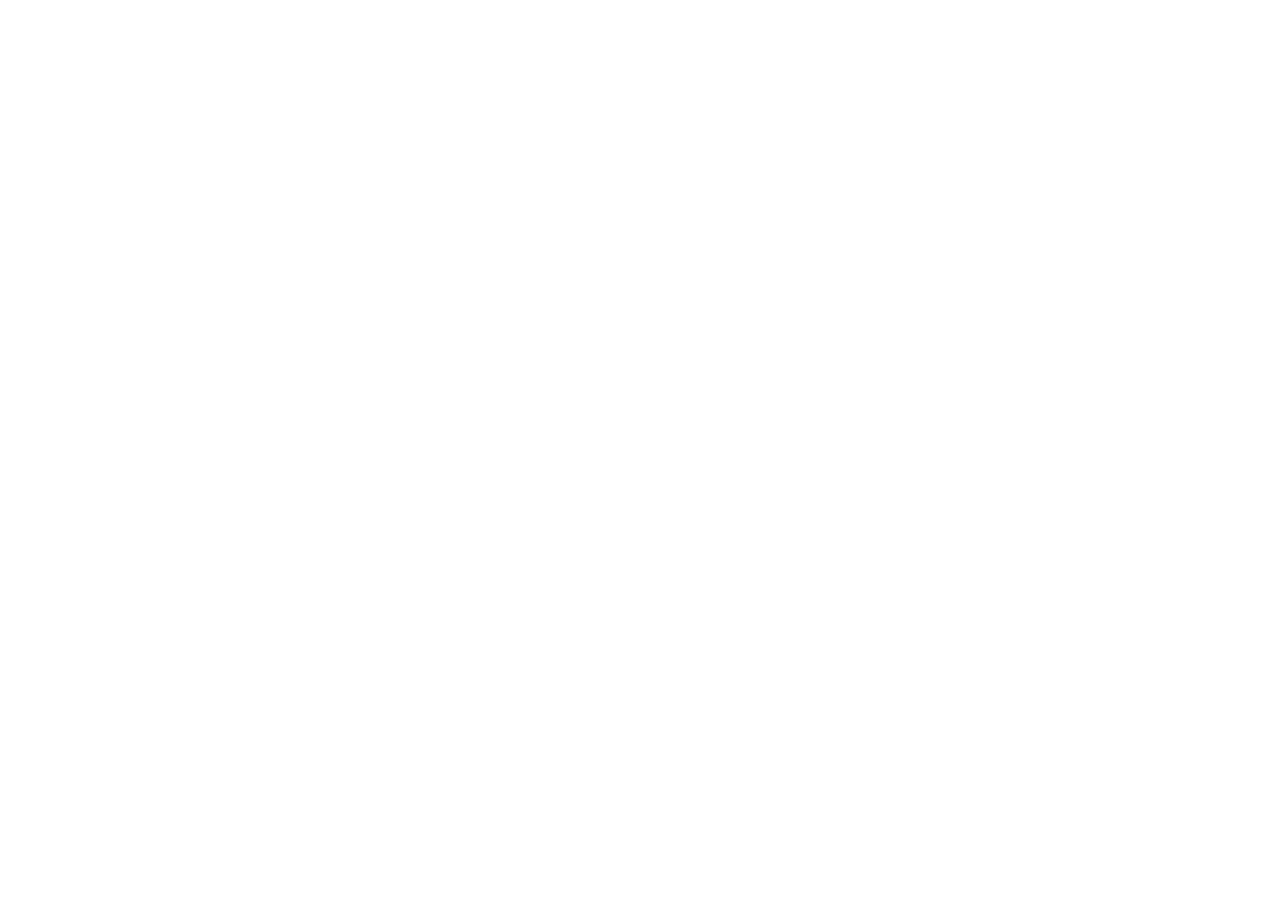
==== index.html @ 0d8b5dc2 "get resize of the window" ====
<!DOCTYPE html>
<html lang="en">
<head>
    <meta charset="UTF-8">
    <meta name="viewport" content="width=device-width, initial-scale=1.0">
    <title>Mata Mosquito</title>
    <script src="game.js"></script>
</head>
<body onresize="ajustaTamanhoJogo()">
    
</body>
</html>
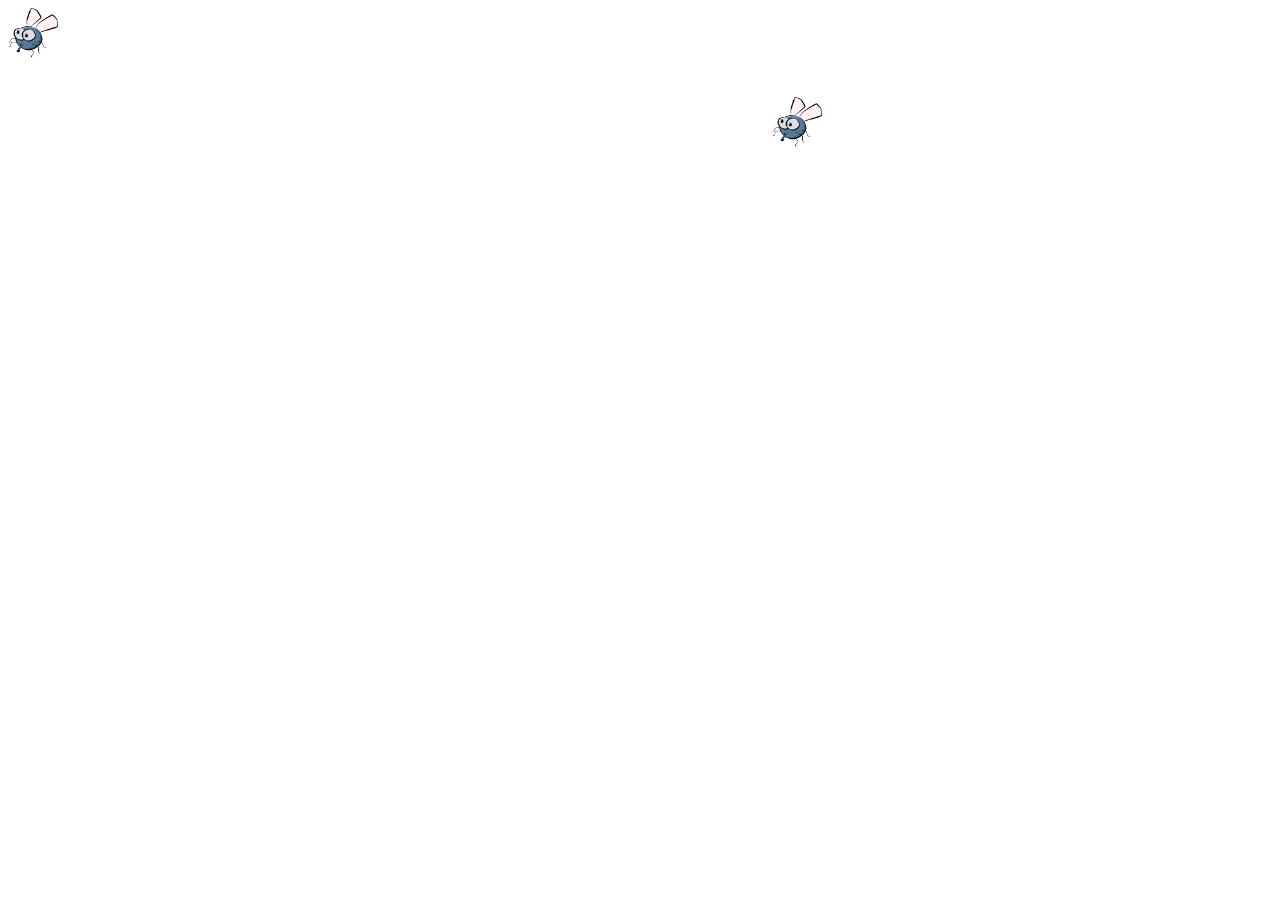
==== commit da87bcc5: "mosquitos now appears in random places based on the screensize" ====
--- a/index.html
+++ b/index.html
@@ -4,9 +4,20 @@
     <meta charset="UTF-8">
     <meta name="viewport" content="width=device-width, initial-scale=1.0">
     <title>Mata Mosquito</title>
+
+    <!--External files-->
+    <link rel="stylesheet" href="css/style.css">
     <script src="game.js"></script>
 </head>
+
 <body onresize="ajustaTamanhoJogo()">
     
+    <img src="image/mosca.png" class="mosquito1" alt="">
+
+
+    <script>
+        randomPosition()
+    </script>
 </body>
+
 </html>--- a/css/style.css
+++ b/css/style.css
@@ -0,0 +1,4 @@
+.mosquito1{
+    width: 50px;
+    height: 50px;
+}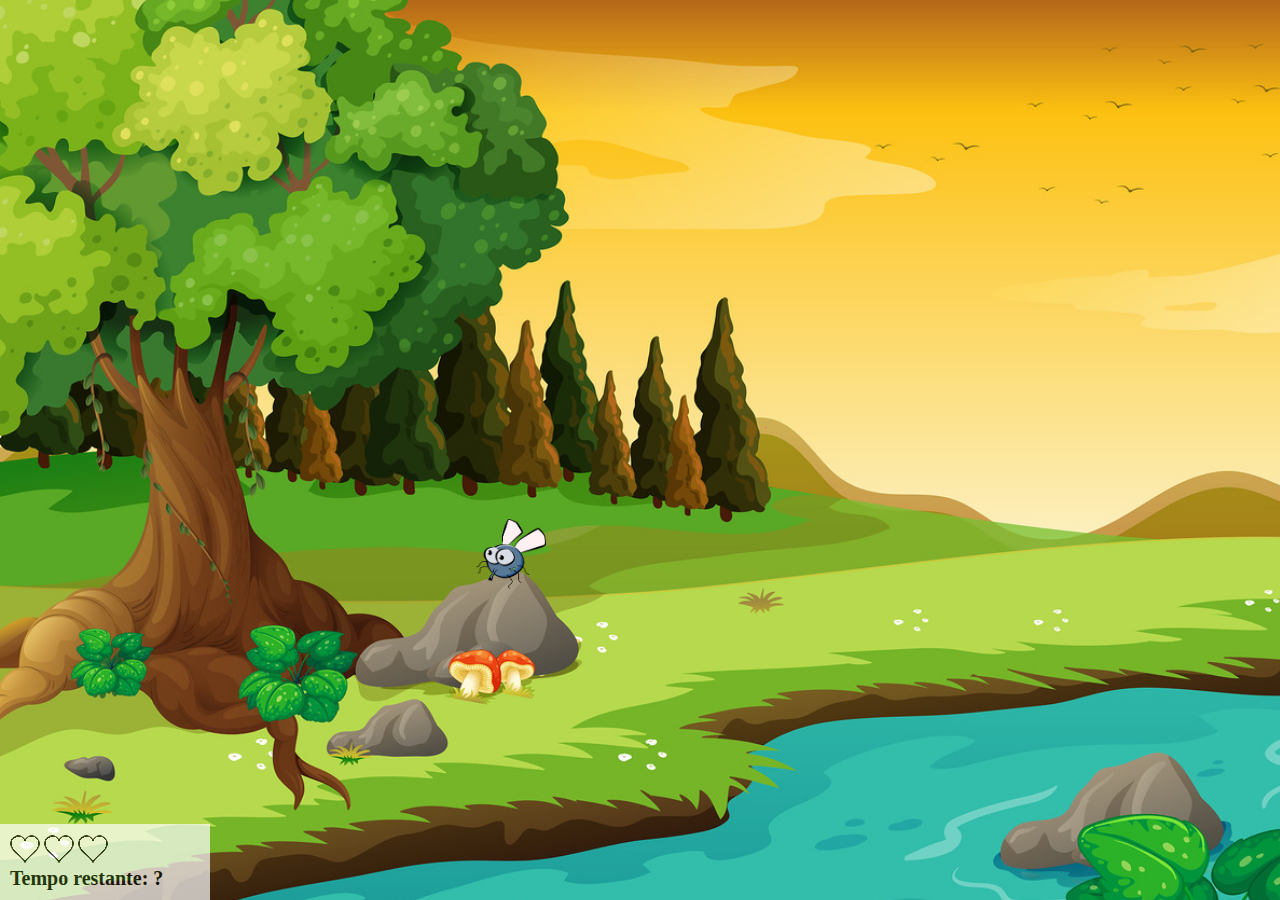
==== commit 3b24cd63: "life and time panel" ====
--- a/index.html
+++ b/index.html
@@ -11,12 +11,24 @@
 </head>
 
 <body onresize="ajustaTamanhoJogo()">
+
+    <div class="painel">
+        <div class="vida">
+            <img src="image/coracao_vazio.png" alt="">
+            <img src="image/coracao_vazio.png" alt="">
+            <img src="image/coracao_vazio.png" alt="">
+        </div>
+
+        <div class="cronometro">
+            Tempo restante: ?
+        </div>
+    </div>
     
-    <img src="image/mosca.png" class="mosquito1" alt="">
-
 
     <script>
-        randomPosition()
+        setInterval(() => {
+            randomPosition()
+        }, 500);
     </script>
 </body>
 
--- a/css/style.css
+++ b/css/style.css
@@ -1,4 +1,47 @@
+body{
+    background-image: url(../image/bg.jpg);
+    background-repeat: no-repeat;
+    background-size:1380px;
+}
+
 .mosquito1{
     width: 50px;
     height: 50px;
+}
+
+.mosquito2{
+    width: 70px;
+    height: 70px;
+}
+
+.mosquito3{
+    width: 90px;
+    height: 90px;
+}
+
+.ladoB{
+    transform: scaleX(-1);
+}
+
+/* Painel */
+
+.painel{
+    position: absolute;
+    width: 190px;
+    padding: 10px;
+    left: 0px;
+    bottom: 0px;
+    border-top: solid 1px #fff;
+    background-color: #fff;
+    opacity: 0.7;
+}
+
+.vidas{
+    float: left;
+}
+
+.cronometro{
+    float: left;
+    font-size:20px;
+    font-weight: bold;
 }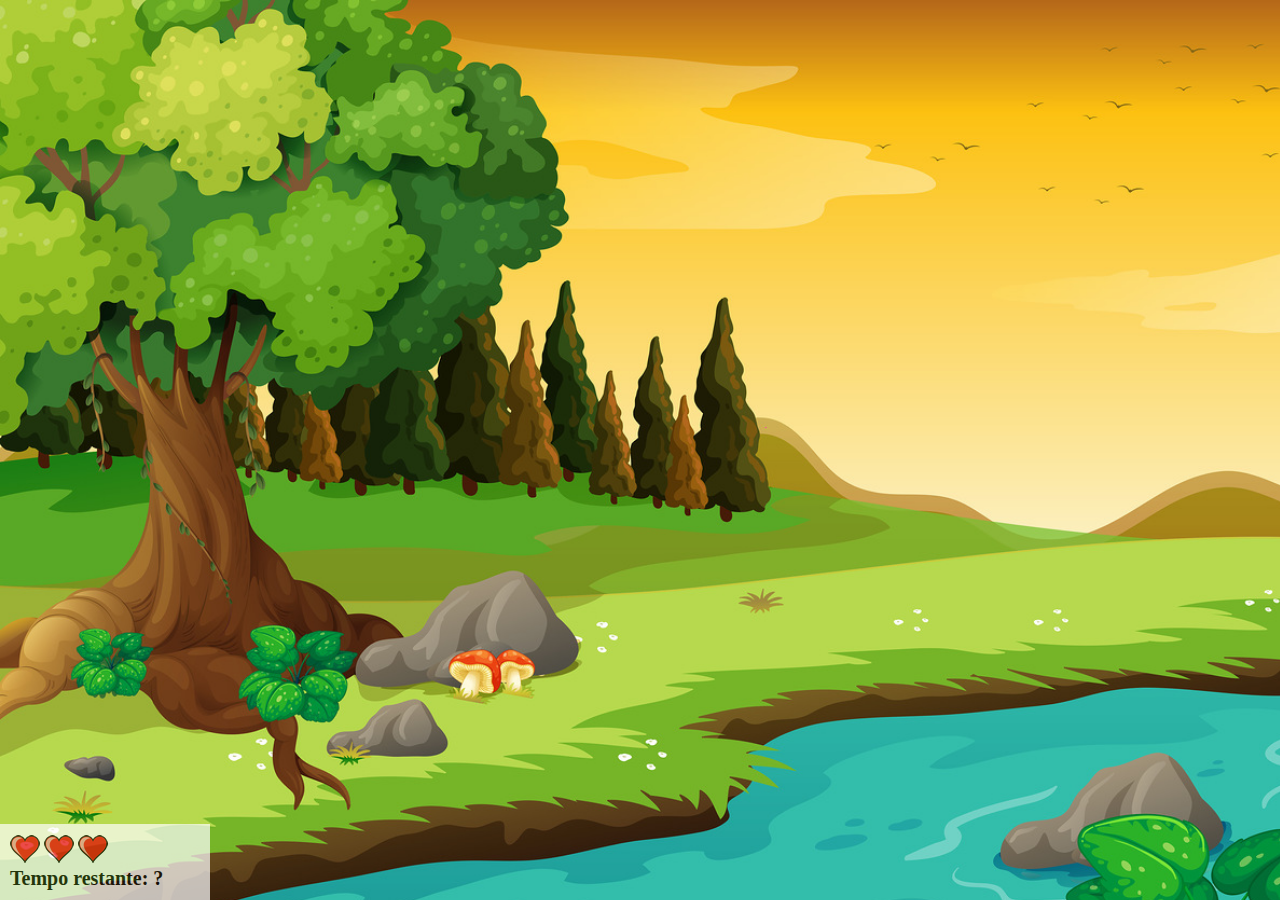
==== commit c396fbaa: "game over screen / hearths system ok" ====
--- a/index.html
+++ b/index.html
@@ -14,9 +14,9 @@
 
     <div class="painel">
         <div class="vida">
-            <img src="image/coracao_vazio.png" alt="">
-            <img src="image/coracao_vazio.png" alt="">
-            <img src="image/coracao_vazio.png" alt="">
+            <img id="vida1" src="image/coracao_cheio.png" alt="">
+            <img id="vida2" src="image/coracao_cheio.png" alt="">
+            <img id="vida3" src="image/coracao_cheio.png" alt="">
         </div>
 
         <div class="cronometro">
@@ -28,7 +28,7 @@
     <script>
         setInterval(() => {
             randomPosition()
-        }, 500);
+        }, 1000);
     </script>
 </body>
 
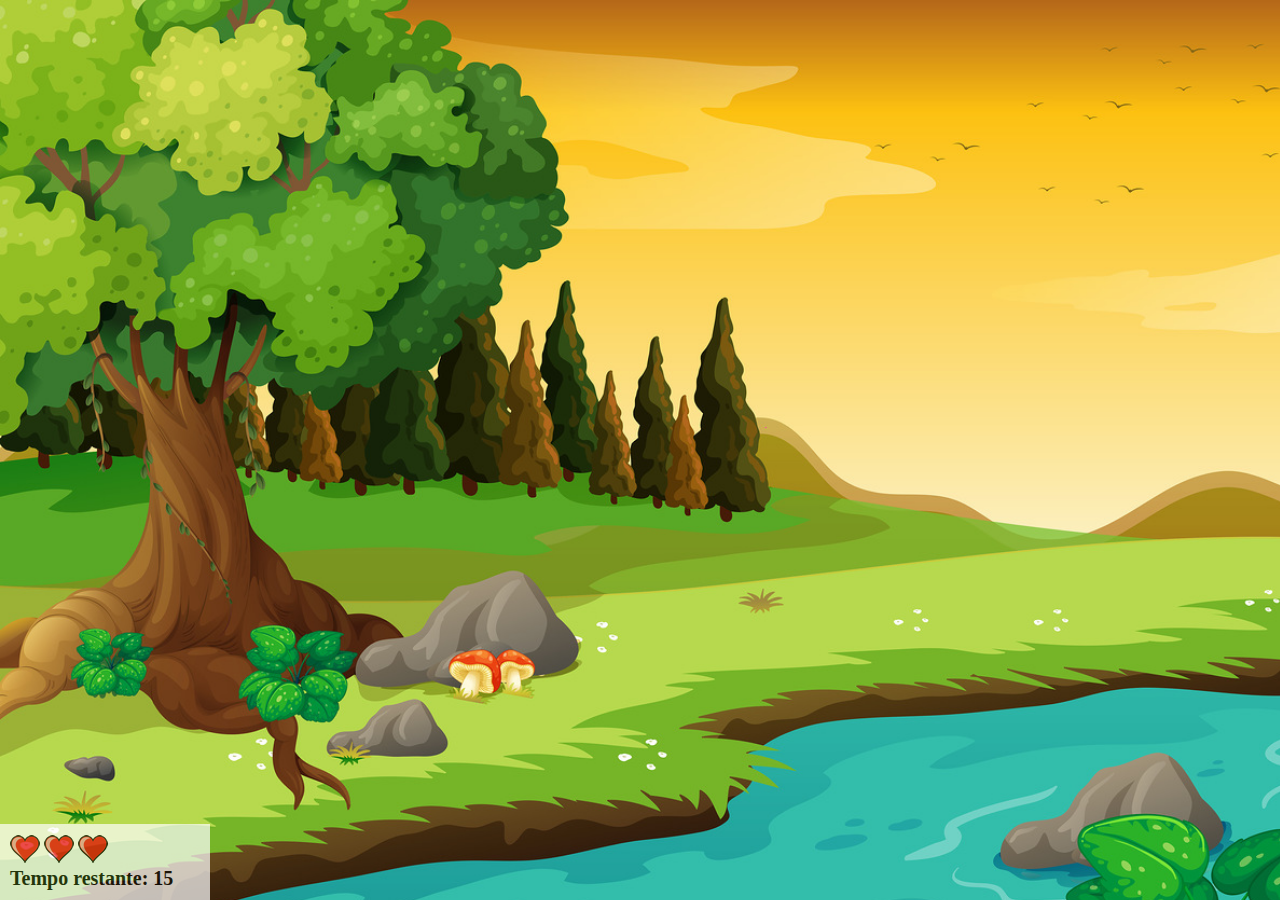
==== commit 15b84bdf: "timer ok, redirect to play again in another js file, victory page" ====
--- a/index.html
+++ b/index.html
@@ -20,13 +20,16 @@
         </div>
 
         <div class="cronometro">
-            Tempo restante: ?
+            Tempo restante: <span id="cronometro"></span>
         </div>
     </div>
     
 
     <script>
-        setInterval(() => {
+
+        document.getElementById('cronometro').innerHTML = tempo
+
+        var criarMosquito = setInterval(() => {
             randomPosition()
         }, 1000);
     </script>
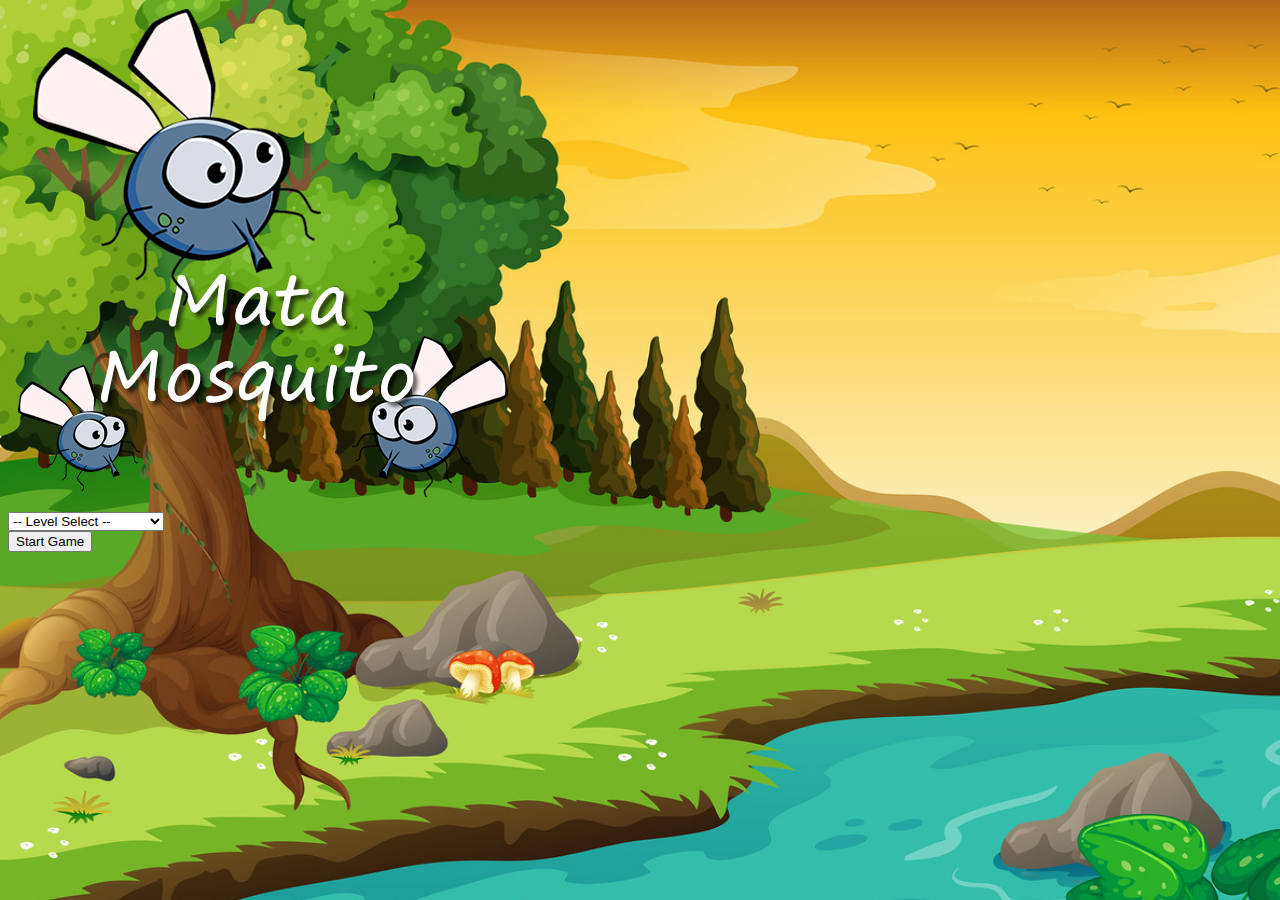
==== commit 3d38608c: "implement level selector" ====
--- a/index.html
+++ b/index.html
@@ -3,36 +3,46 @@
 <head>
     <meta charset="UTF-8">
     <meta name="viewport" content="width=device-width, initial-scale=1.0">
-    <title>Mata Mosquito</title>
+    <title>Document</title>
+    <!--External Links-->
+    <link rel="stylesheet" href="https://cdn.jsdelivr.net/npm/bootstrap@4.5.3/dist/css/bootstrap.min.css"integrity="sha384-TX8t27EcRE3e/ihU7zmQxVncDAy5uIKz4rEkgIXeMed4M0jlfIDPvg6uqKI2xXr2"crossorigin="anonymous">
+    <link rel="stylesheet" href="css/style.css">
 
-    <!--External files-->
-    <link rel="stylesheet" href="css/style.css">
-    <script src="game.js"></script>
 </head>
 
-<body onresize="ajustaTamanhoJogo()">
-
-    <div class="painel">
-        <div class="vida">
-            <img id="vida1" src="image/coracao_cheio.png" alt="">
-            <img id="vida2" src="image/coracao_cheio.png" alt="">
-            <img id="vida3" src="image/coracao_cheio.png" alt="">
+<body>
+    <div class="container">
+        <div class="row">
+            <div class="col">
+                <div class="d-flex justify-content-center">
+                    <img src="image/game.png" alt="">
+                </div>
+            </div>
         </div>
 
-        <div class="cronometro">
-            Tempo restante: <span id="cronometro"></span>
+        <div class="row">
+            <div class="col">
+                <div class="d-flex justify-content-center">
+                    <div class="mb-2">
+                        <select class="form-control" name="" id="level">
+                            <option value="">-- Level Select --</option>
+                            <option value="normal">Normal</option>
+                            <option value="difícil">Difícil</option>
+                            <option value="contra">Contra de Nintendinho</option>
+                        </select>
+                    </div>
+                </div>
+            </div>
+        </div>
+
+        <div class="row">
+            <div class="col">
+                <div class="d-flex justify-content-center">
+                    <button class="btn btn-danger btn-lg" onclick="startGame()">Start Game</button>
+                </div>
+            </div>
         </div>
     </div>
-    
 
-    <script>
-
-        document.getElementById('cronometro').innerHTML = tempo
-
-        var criarMosquito = setInterval(() => {
-            randomPosition()
-        }, 1000);
-    </script>
-</body>
-
+    <script src="redirects.js"></script>
 </html>